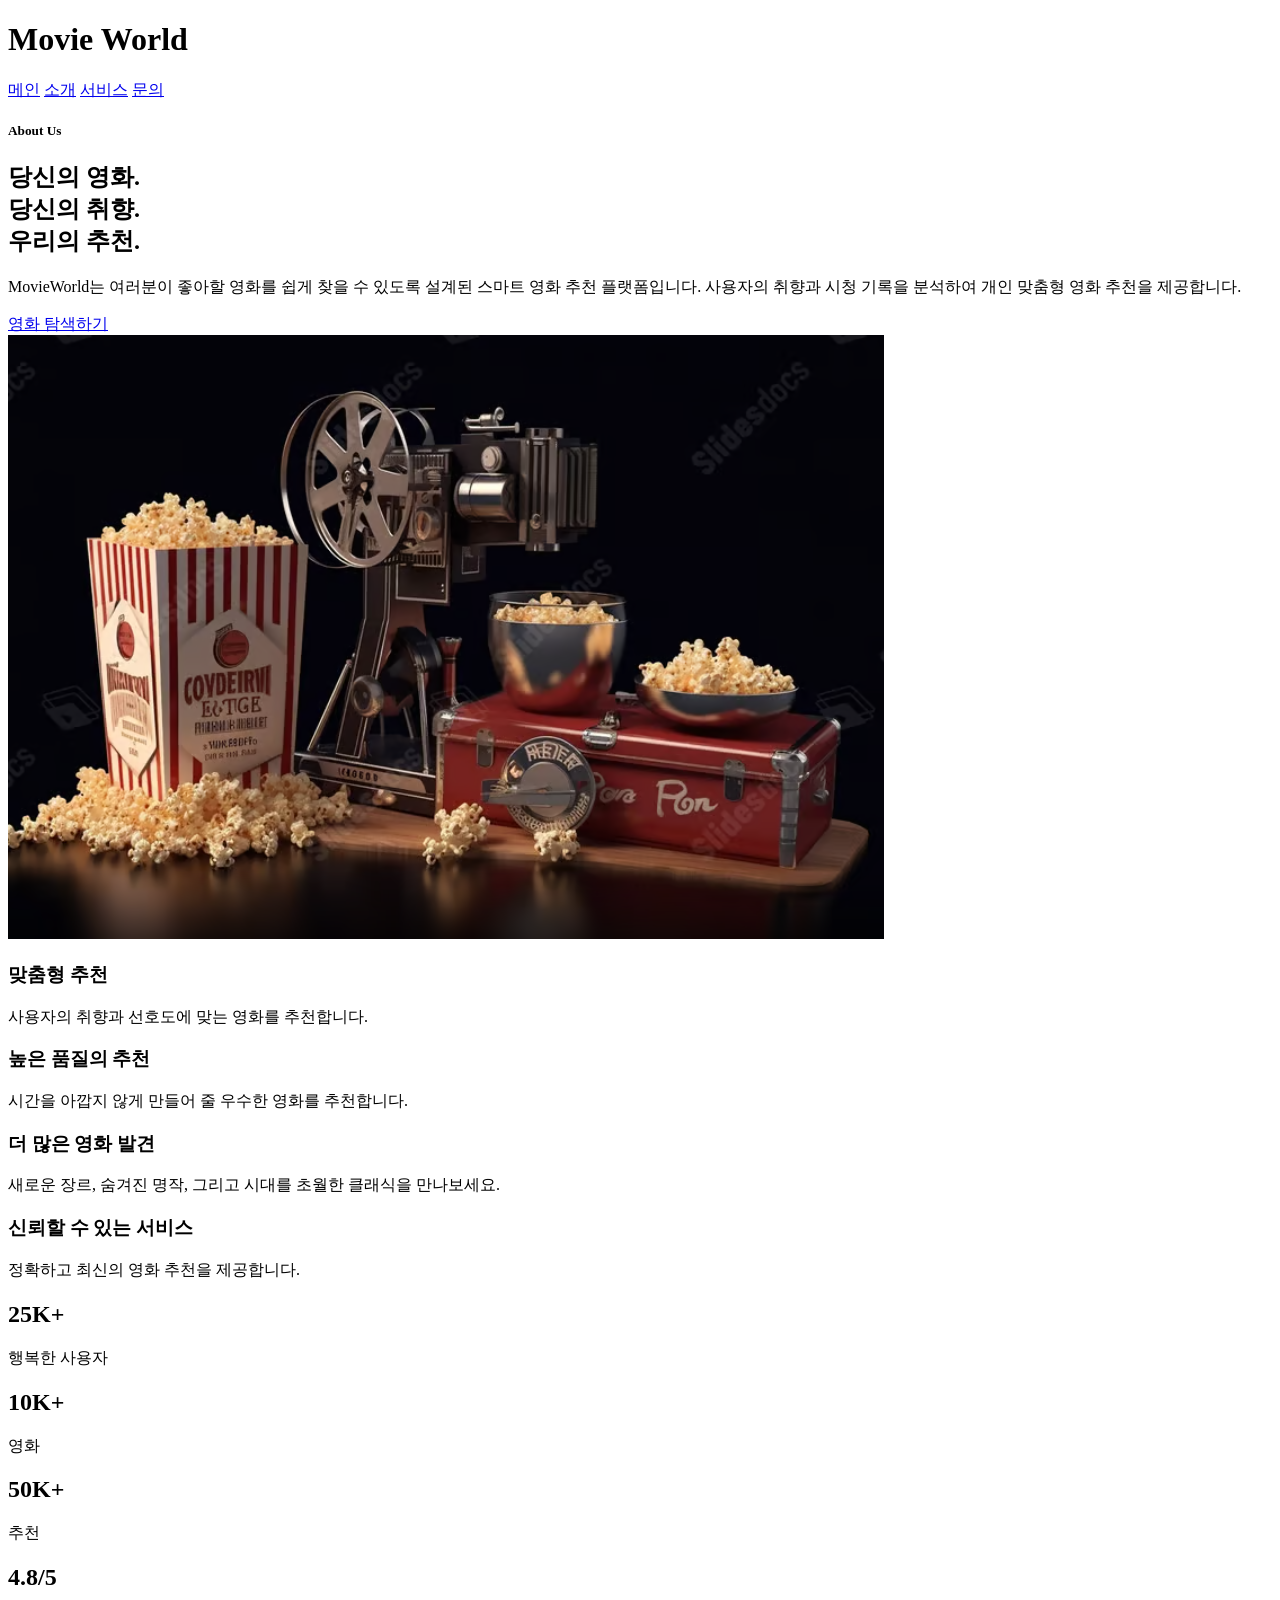
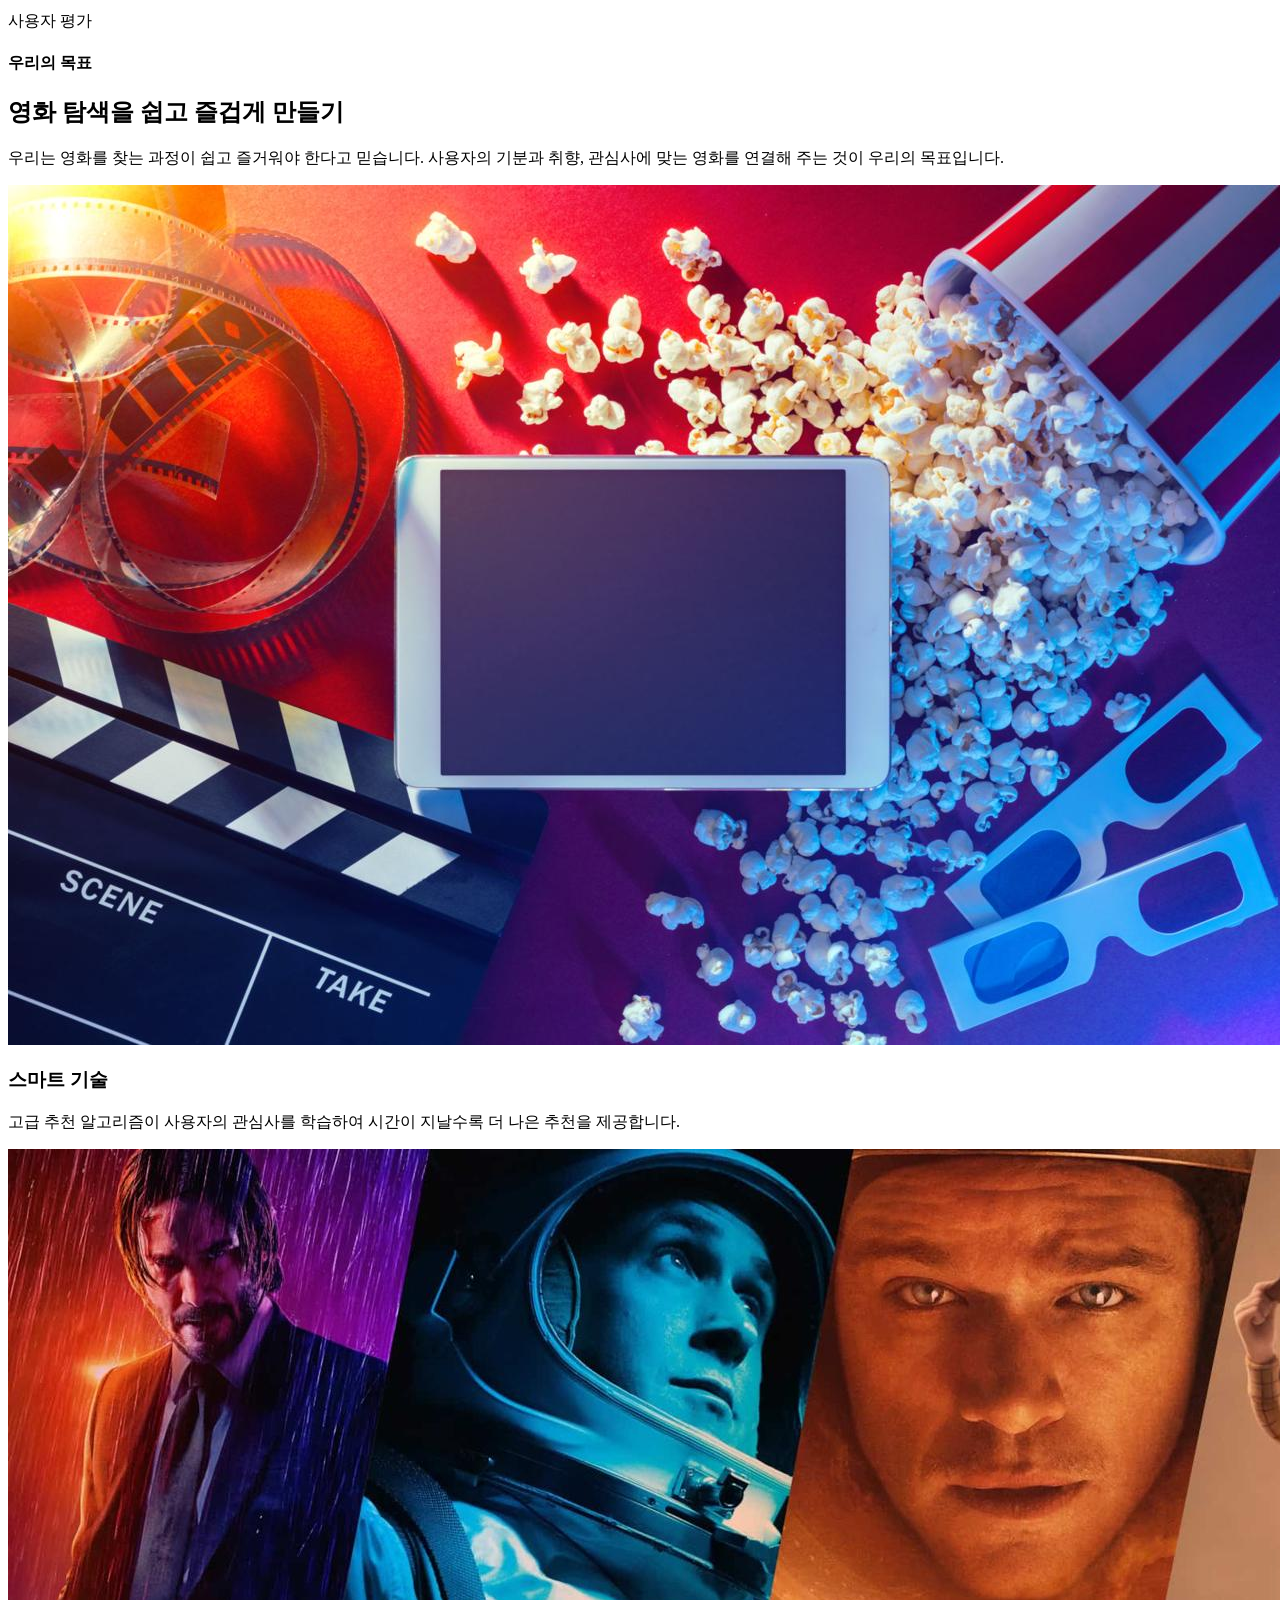
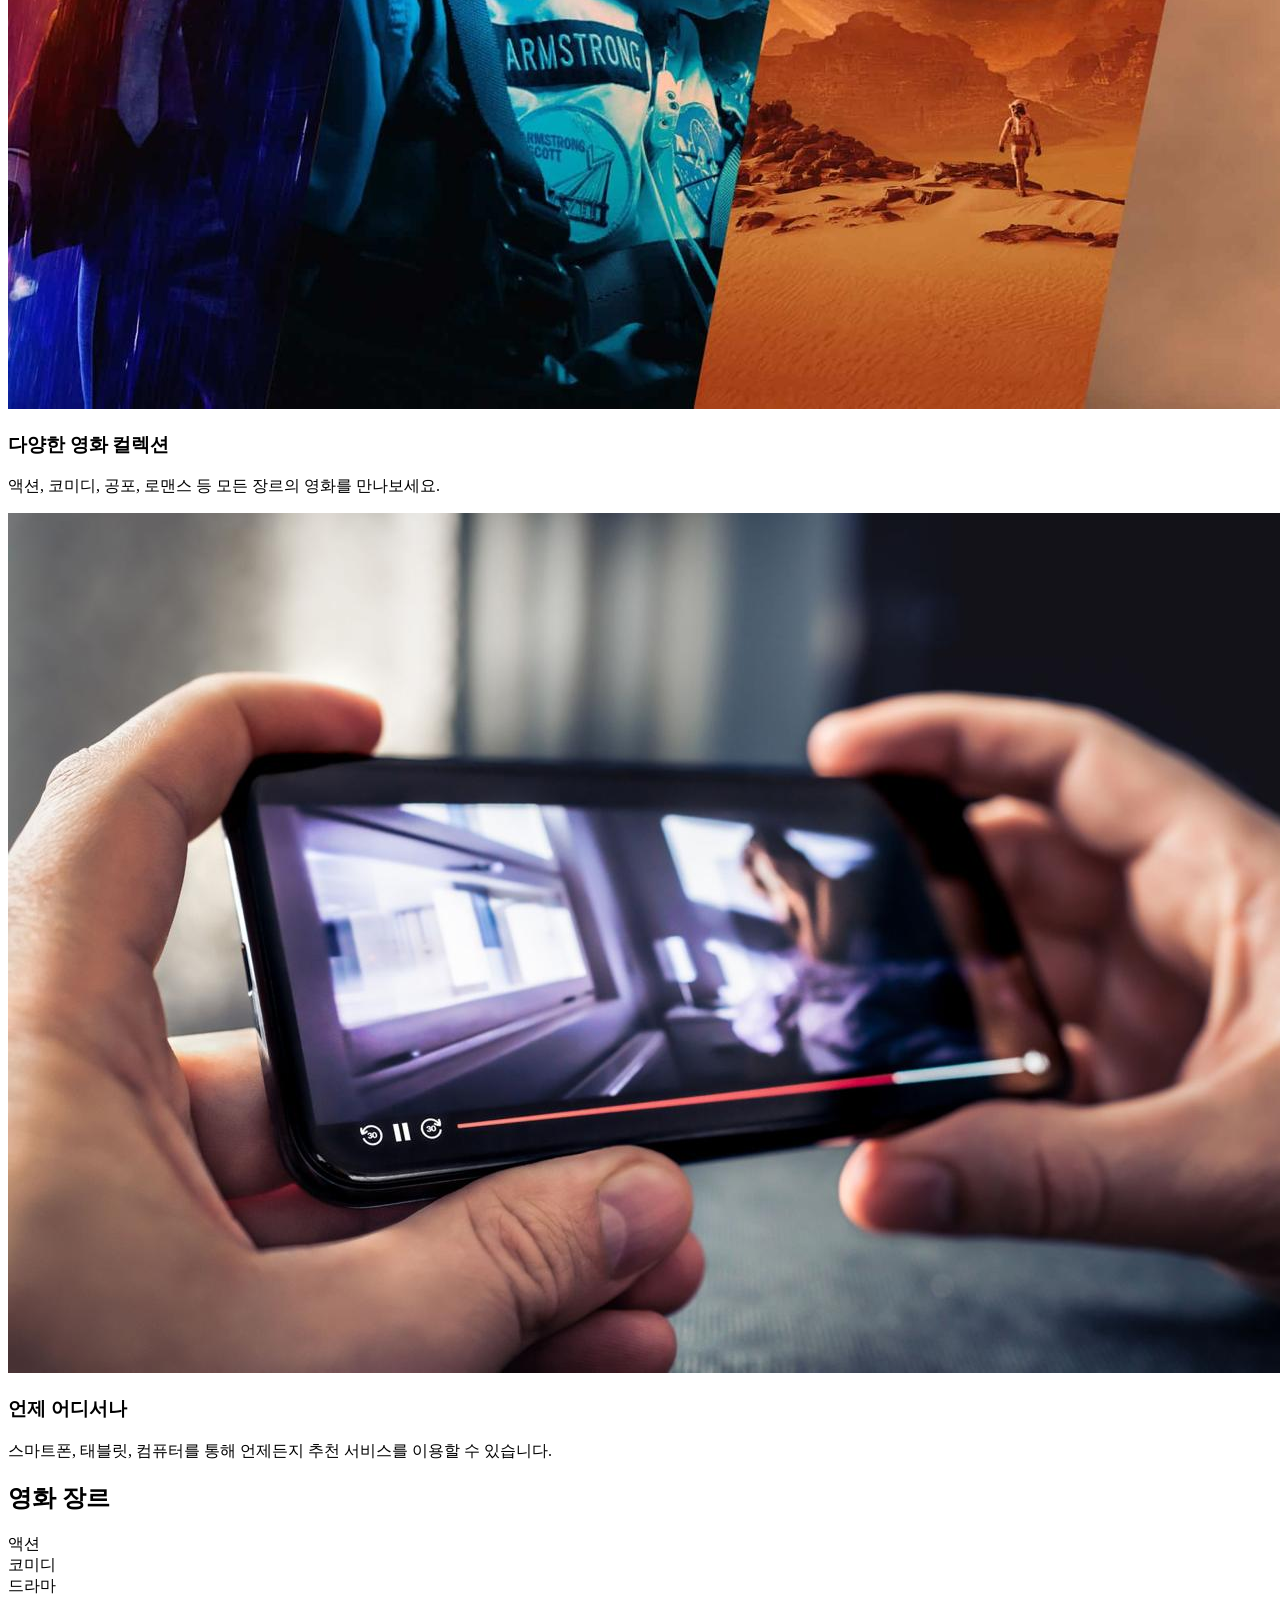
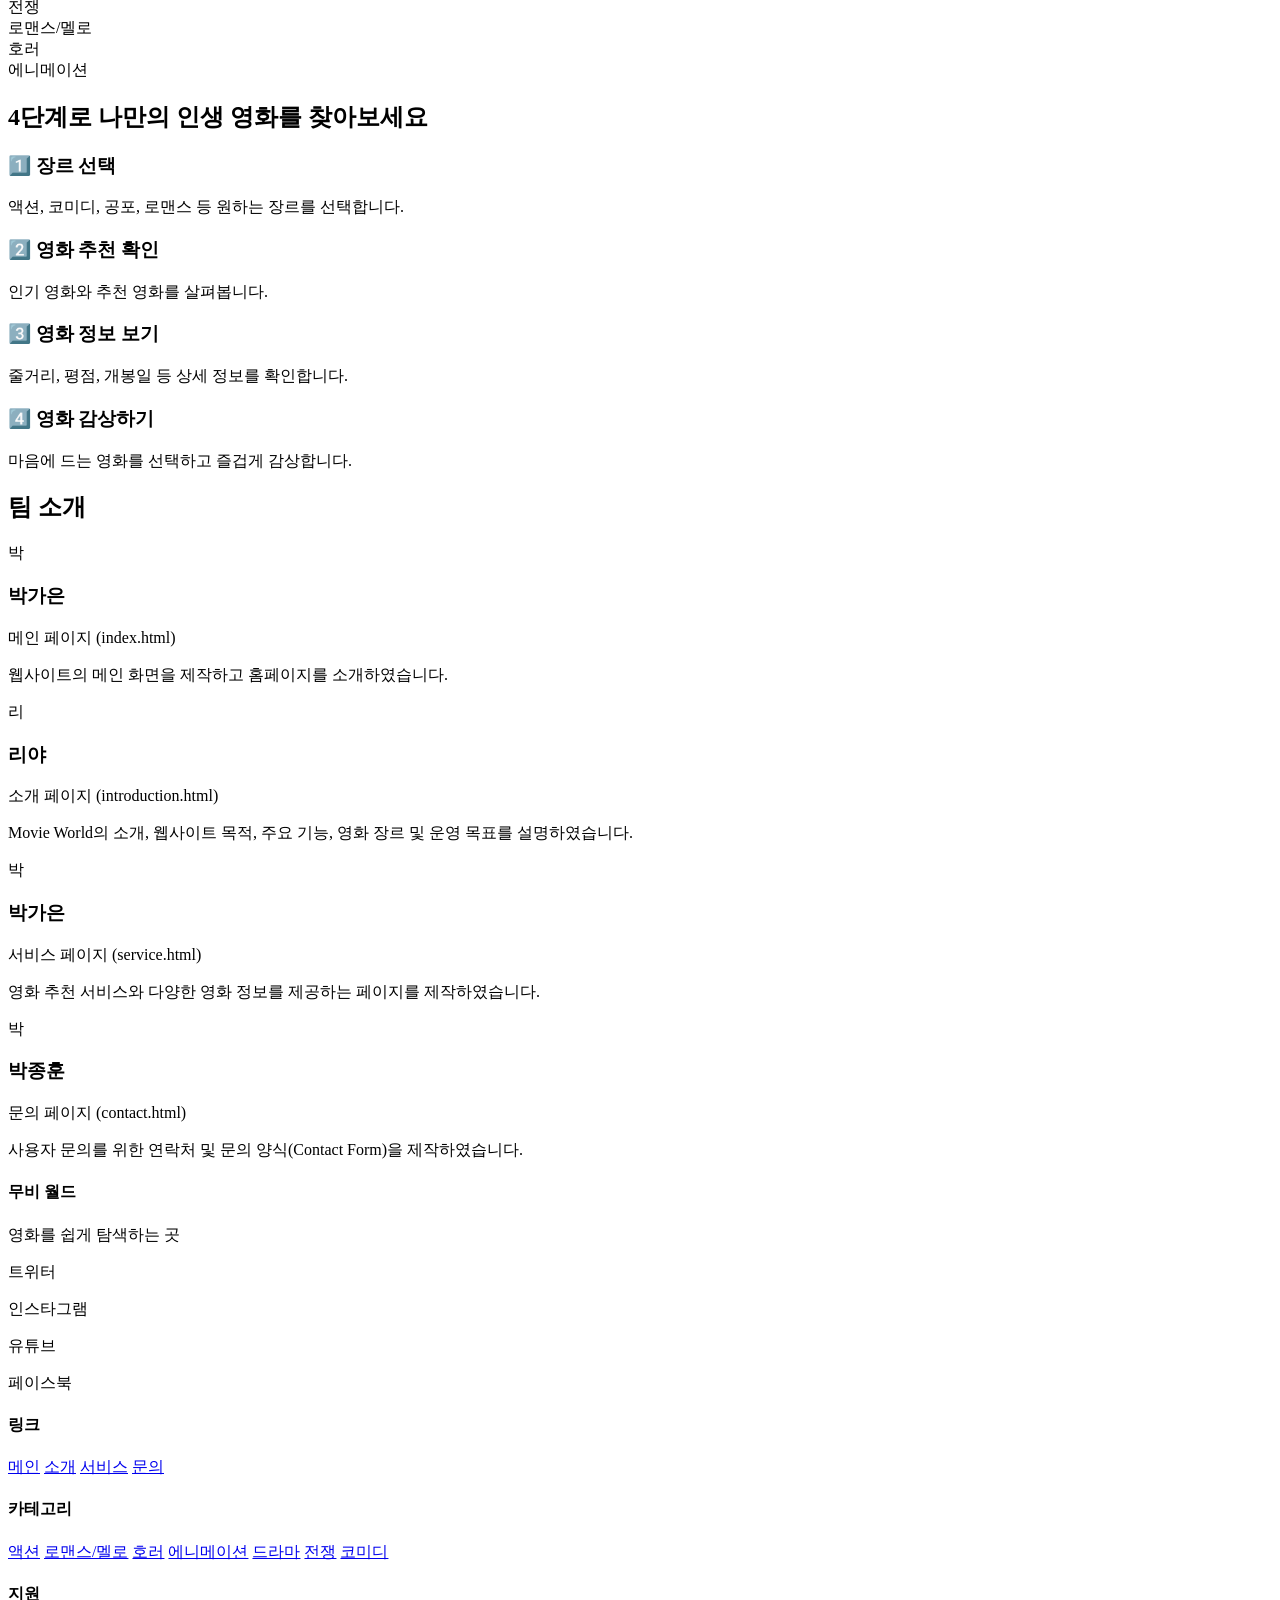
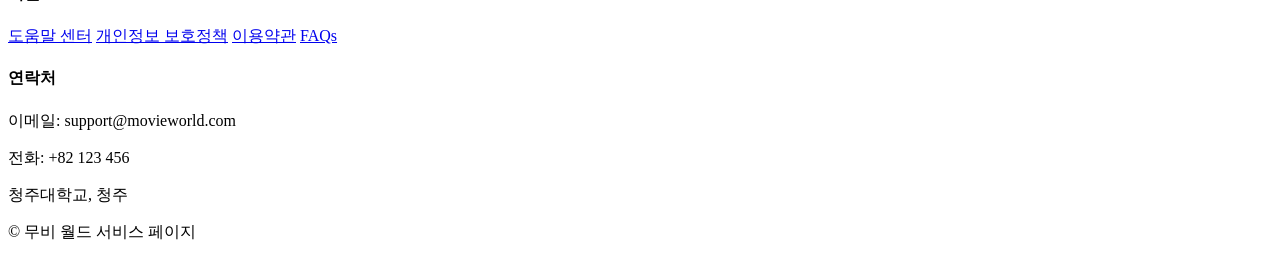
==== 과제/about.html @ fce90861 "웹표준기술기말과제" ====
<!DOCTYPE html>
<html lang="ko">

<head>
    <meta charset="UTF-8">
    <meta name="viewport" content="width=device-width, initial-scale=1.0">
    <title>무비 월드</title>
    <link rel="stylesheet" href="css/style.css">
</head>

<body>

    <!-- 헤더 -->
    <header>
        <div>
            <h1>Movie World</h1>
        </div>

        <!-- 메뉴 -->
        <nav>
            <a href="index.html">메인</a>
            <a href="about.html" class="action">소개</a>
            <a href="service.html">서비스</a>
            <a href="contact.html">문의</a>
        </nav>
    </header>

    <section class="hero">
        <div class="hero-text">
            <h5> About Us</h5>

            <h1>
                당신의 영화.<br>
                당신의 취향.<br>
                <span>우리의 추천.</span>
            </h1>

            <p>
                MovieWorld는 여러분이 좋아할 영화를 쉽게 찾을 수 있도록 설계된 스마트 영화 추천 플랫폼입니다.
                사용자의 취향과 시청 기록을 분석하여 개인 맞춤형 영화 추천을 제공합니다.
            </p>

            <a href="service.html" class="btn">영화 탐색하기</a>
        </div>

        <div class="hero-image">
            <img src="movie time.png" alt="cinema" />
        </div>
    </section>

    <!-- FEATURES -->
    <section class="features">
        <div class="feature-box">
            <h3>맞춤형 추천</h3>
            <p>사용자의 취향과 선호도에 맞는 영화를 추천합니다.</p>
        </div>
        <div class="feature-box">
            <h3>높은 품질의 추천</h3>
            <p>시간을 아깝지 않게 만들어 줄 우수한 영화를 추천합니다.</p>

        </div>
        <div class="feature-box">
            <h3>더 많은 영화 발견</h3>
            <p>새로운 장르, 숨겨진 명작, 그리고 시대를 초월한 클래식을 만나보세요.</p>
        </div>
        <div class="feature-box">
            <h3>신뢰할 수 있는 서비스</h3>
            <p>정확하고 최신의 영화 추천을 제공합니다.</p>
        </div>
    </section>

    <!-- STATISTICS -->
    <section class="stats">
        <div class="stat-box"> <i class="fas fa-users"></i>
            <h2>25K+</h2>
            <p>행복한 사용자</p>
        </div>
        <div class="stat-box"> <i class="fas fa-film"></i>
            <h2>10K+</h2>
            <p>영화</p>
        </div>
        <div class="stat-box"> <i class="fas fa-star"></i>
            <h2>50K+</h2>
            <p>추천</p>
        </div>
        <div class="stat-box"> <i class="fas fa-smile"></i>
            <h2>4.8/5</h2>
            <p>사용자 평가</p>
        </div>
    </section>

    <!-- MISSION -->
    <section class="mission">
        <h4>우리의 목표</h4>
        <h2>영화 탐색을 쉽고 즐겁게 만들기</h2>
        <p>우리는 영화를 찾는 과정이 쉽고 즐거워야 한다고 믿습니다. 사용자의 기분과 취향, 관심사에 맞는 영화를 연결해 주는 것이 우리의 목표입니다.</p>
    </section>


    <!-- INFO CARDS -->
    <section class="cards">
        <div class="card"> <img src="smart technology.jpg" alt="Technology">
            <h3>스마트 기술</h3>
            <p> 고급 추천 알고리즘이 사용자의 관심사를 학습하여 시간이 지날수록 더 나은 추천을 제공합니다. </p>
        </div>
        <div class="card"> <img src="wide collection.jpg" alt="Collection">
            <h3>다양한 영화 컬렉션</h3>
            <p> 액션, 코미디, 공포, 로맨스 등 모든 장르의 영화를 만나보세요. </p>
        </div>
        <div class="card"> <img src="mobile.jpg" alt="Mobile">
            <h3>언제 어디서나</h3>
            <p>스마트폰, 태블릿, 컴퓨터를 통해 언제든지 추천 서비스를 이용할 수 있습니다. </p>
        </div>
    </section>


    <!-- 장르 -->
    <section>
        <h2 class="section-title">영화 장르</h2>

        <div class="grid-4">

            <div class="card">액션</div>
            <div class="card">코미디</div>
            <div class="card">드라마</div>
            <div class="card">전쟁</div>
            <div class="card">로맨스/멜로</div>
            <div class="card">호러</div>
            <div class="card">에니메이션</div>

        </div>
    </section>

    <section class="steps">
        <h2>4단계로 나만의 인생 영화를 찾아보세요</h2>

        <div class="step-container">

            <div class="step-box">
                <h3>1️⃣ 장르 선택</h3>
                <p>액션, 코미디, 공포, 로맨스 등 원하는 장르를 선택합니다.</p>
            </div>

            <div class="step-box">
                <h3>2️⃣ 영화 추천 확인</h3>
                <p>인기 영화와 추천 영화를 살펴봅니다.</p>
            </div>

            <div class="step-box">
                <h3>3️⃣ 영화 정보 보기</h3>
                <p>줄거리, 평점, 개봉일 등 상세 정보를 확인합니다.</p>
            </div>

            <div class="step-box">
                <h3>4️⃣ 영화 감상하기</h3>
                <p>마음에 드는 영화를 선택하고 즐겁게 감상합니다.</p>
            </div>

        </div>
    </section>

    <!-- 팀 -->
    <section>
        <h2 class="section-title">팀 소개</h2>

        <div class="grid-4">

            <div class="team-card">
                <div class="avatar">박</div>
                <h3>박가은</h3>
                <p>메인 페이지 (index.html)</p>
                <p>웹사이트의 메인 화면을 제작하고 홈페이지를 소개하였습니다.</p>
            </div>

            <div class="team-card">
                <div class="avatar">리</div>
                <h3>리야</h3>
                <p>소개 페이지 (introduction.html)</p>
                <p>Movie World의 소개, 웹사이트 목적, 주요 기능, 영화 장르 및 운영 목표를 설명하였습니다.</p>
            </div>

            <div class="team-card">
                <div class="avatar">박</div>
                <h3>박가은</h3>
                <p>서비스 페이지 (service.html)</p>
                <p>영화 추천 서비스와 다양한 영화 정보를 제공하는 페이지를 제작하였습니다.</p>
            </div>

            <div class="team-card">
                <div class="avatar">박</div>
                <h3>박종훈</h3>
                <p>문의 페이지 (contact.html)</p>
                <p>사용자 문의를 위한 연락처 및 문의 양식(Contact Form)을 제작하였습니다.</p>
            </div>

        </div>
    </section>

    <!-- 푸터 -->
    <footer>
        <div class="footer-grid">

            <div>
                <h4>무비 월드</h4>
                <p>영화를 쉽게 탐색하는 곳</p>
                <p>트위터</p>
                <p>인스타그램</p>
                <p>유튜브</p>
                <p>페이스북</p>

            </div>

            <div>
                <h4>링크</h4>
                <a href="#main.html">메인</a>
                <a href="#">소개</a>
                <a href="service.html">서비스</a>
                <a href="contact.html">문의</a>
            </div>

            <div>
                <h4>카테고리</h4>
                <a href="#service.html#action">액션</a>
                <a href="#service.html#romance">로맨스/멜로</a>
                <a href="#service.html#horror">호러</a>
                <a href="#service.html#animation">에니메이션</a>
                <a href="#service.html#drama">드라마</a>
                <a href="#service.html#war">전쟁</a>
                <a href="#service.html#comedy">코미디</a>
            </div>

            <div>
                <h4>지원</h4>
                <a href="#contact.html">도움말 센터</a>
                <a href="#contact.html">개인정보 보호정책</a>
                <a href="#contact.html">이용약관</a>
                <a href="#contact.html">FAQs</a>
            </div>

            <div>
                <h4>연락처</h4>
                <p>이메일: support@movieworld.com</p>
                <p>전화: +82 123 456</p>
                <p>청주대학교, 청주</p>
            </div>

        </div>

        <div class="footer-bottom">
            <p>© 무비 월드 서비스 페이지</p>
        </div>
    </footer>

    <script src="js/script.js"></script>

</body>

</html>
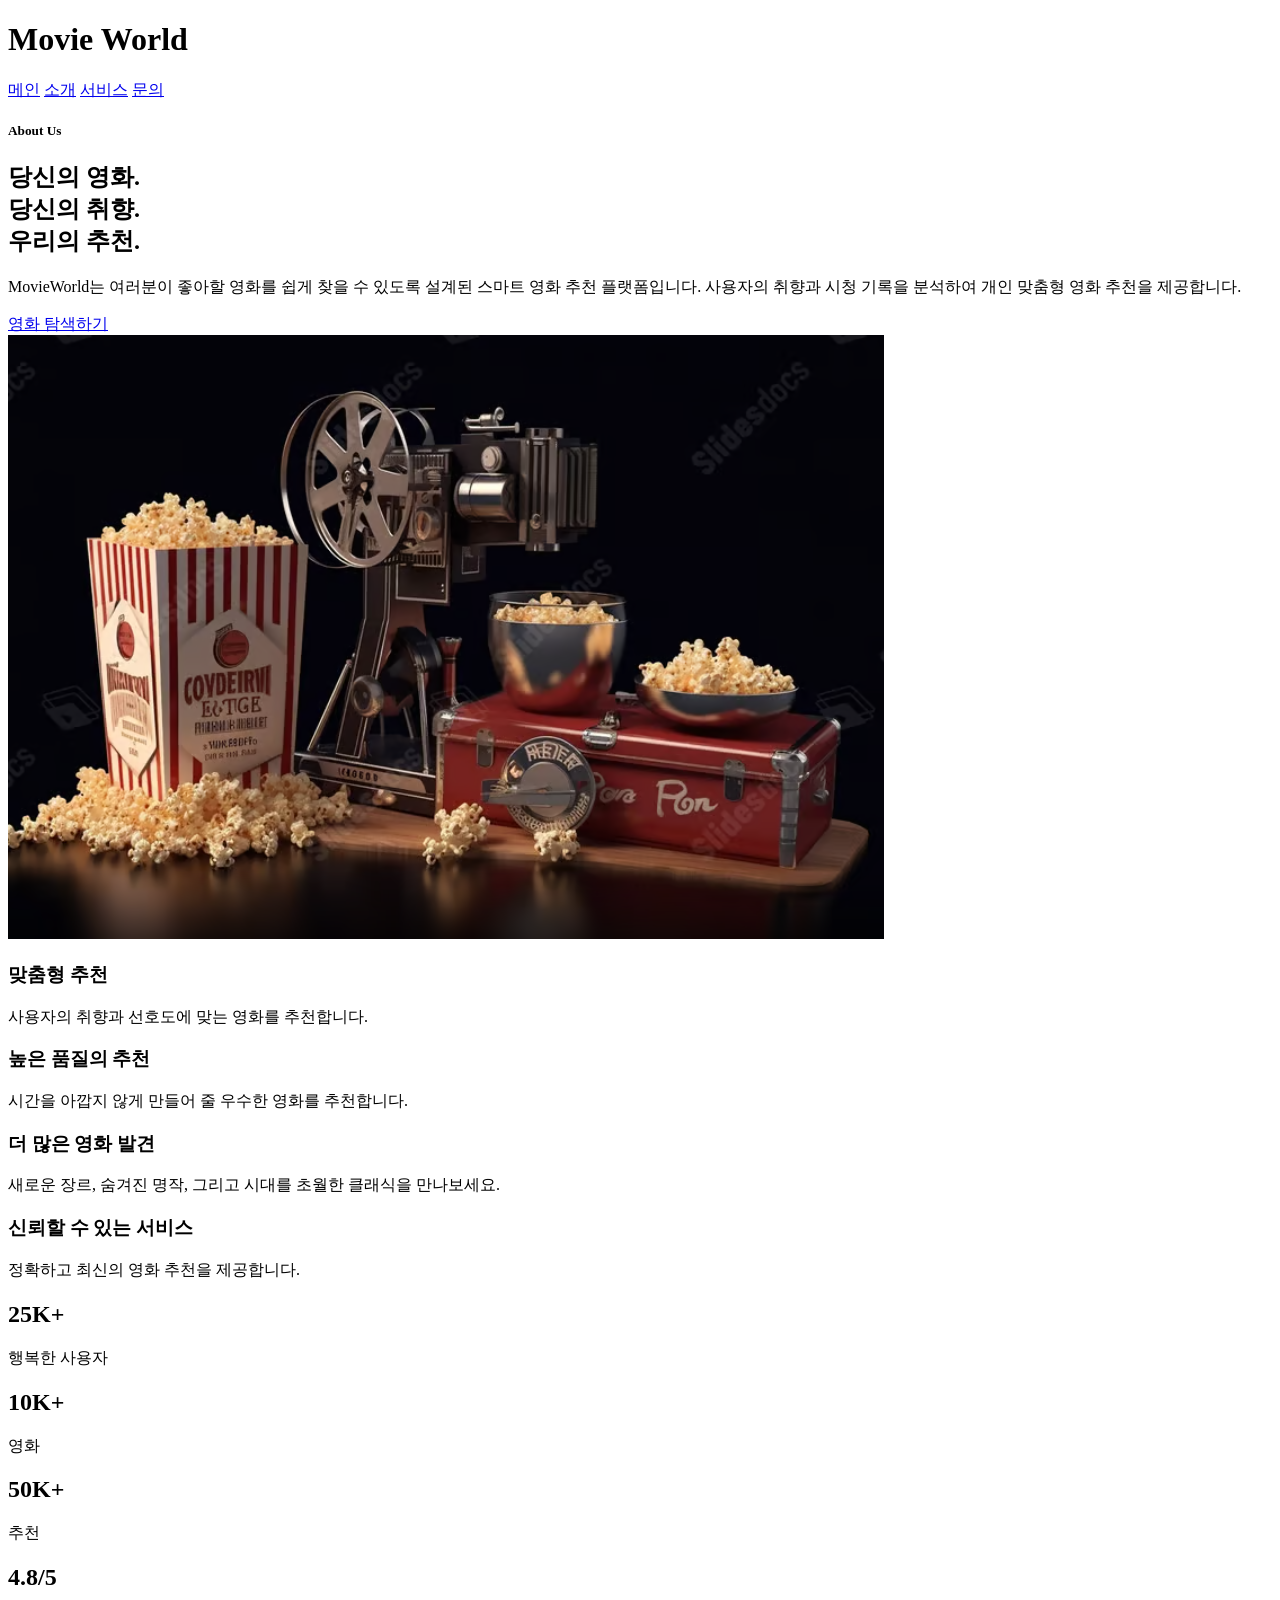
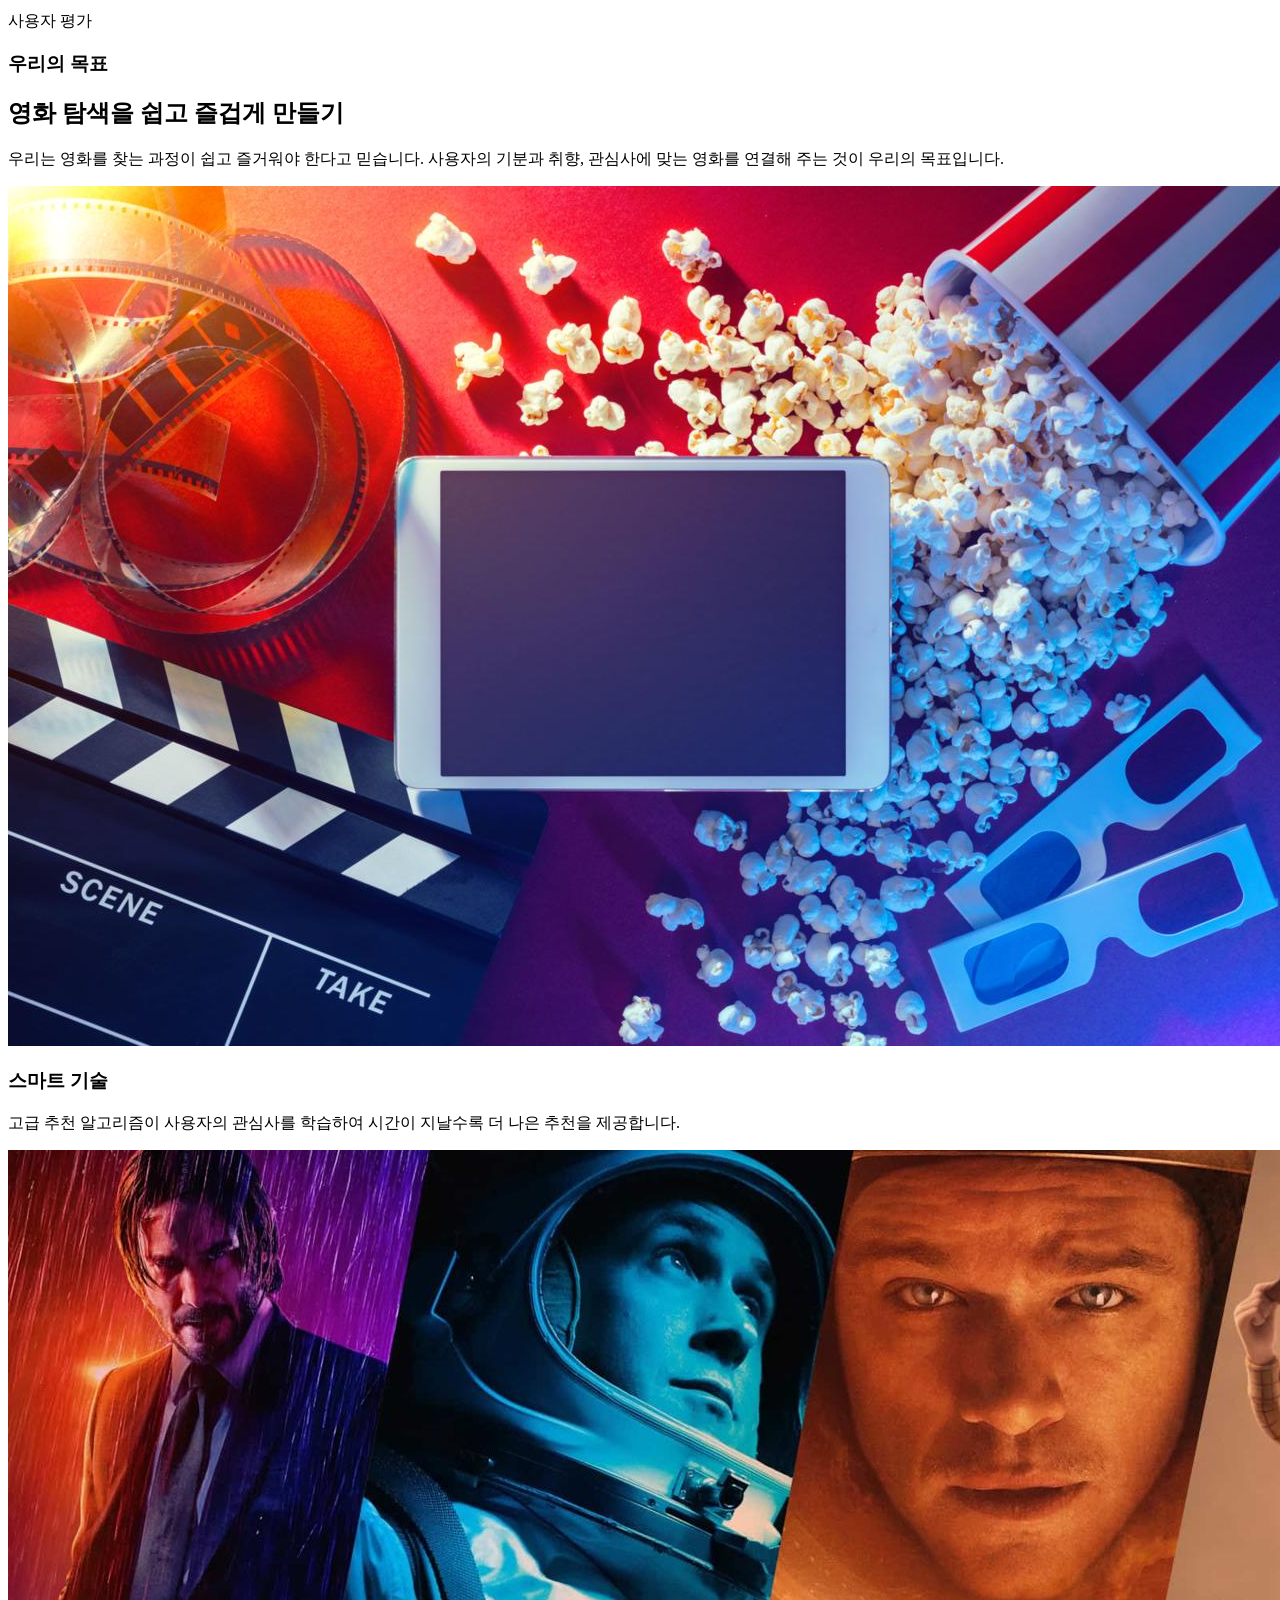
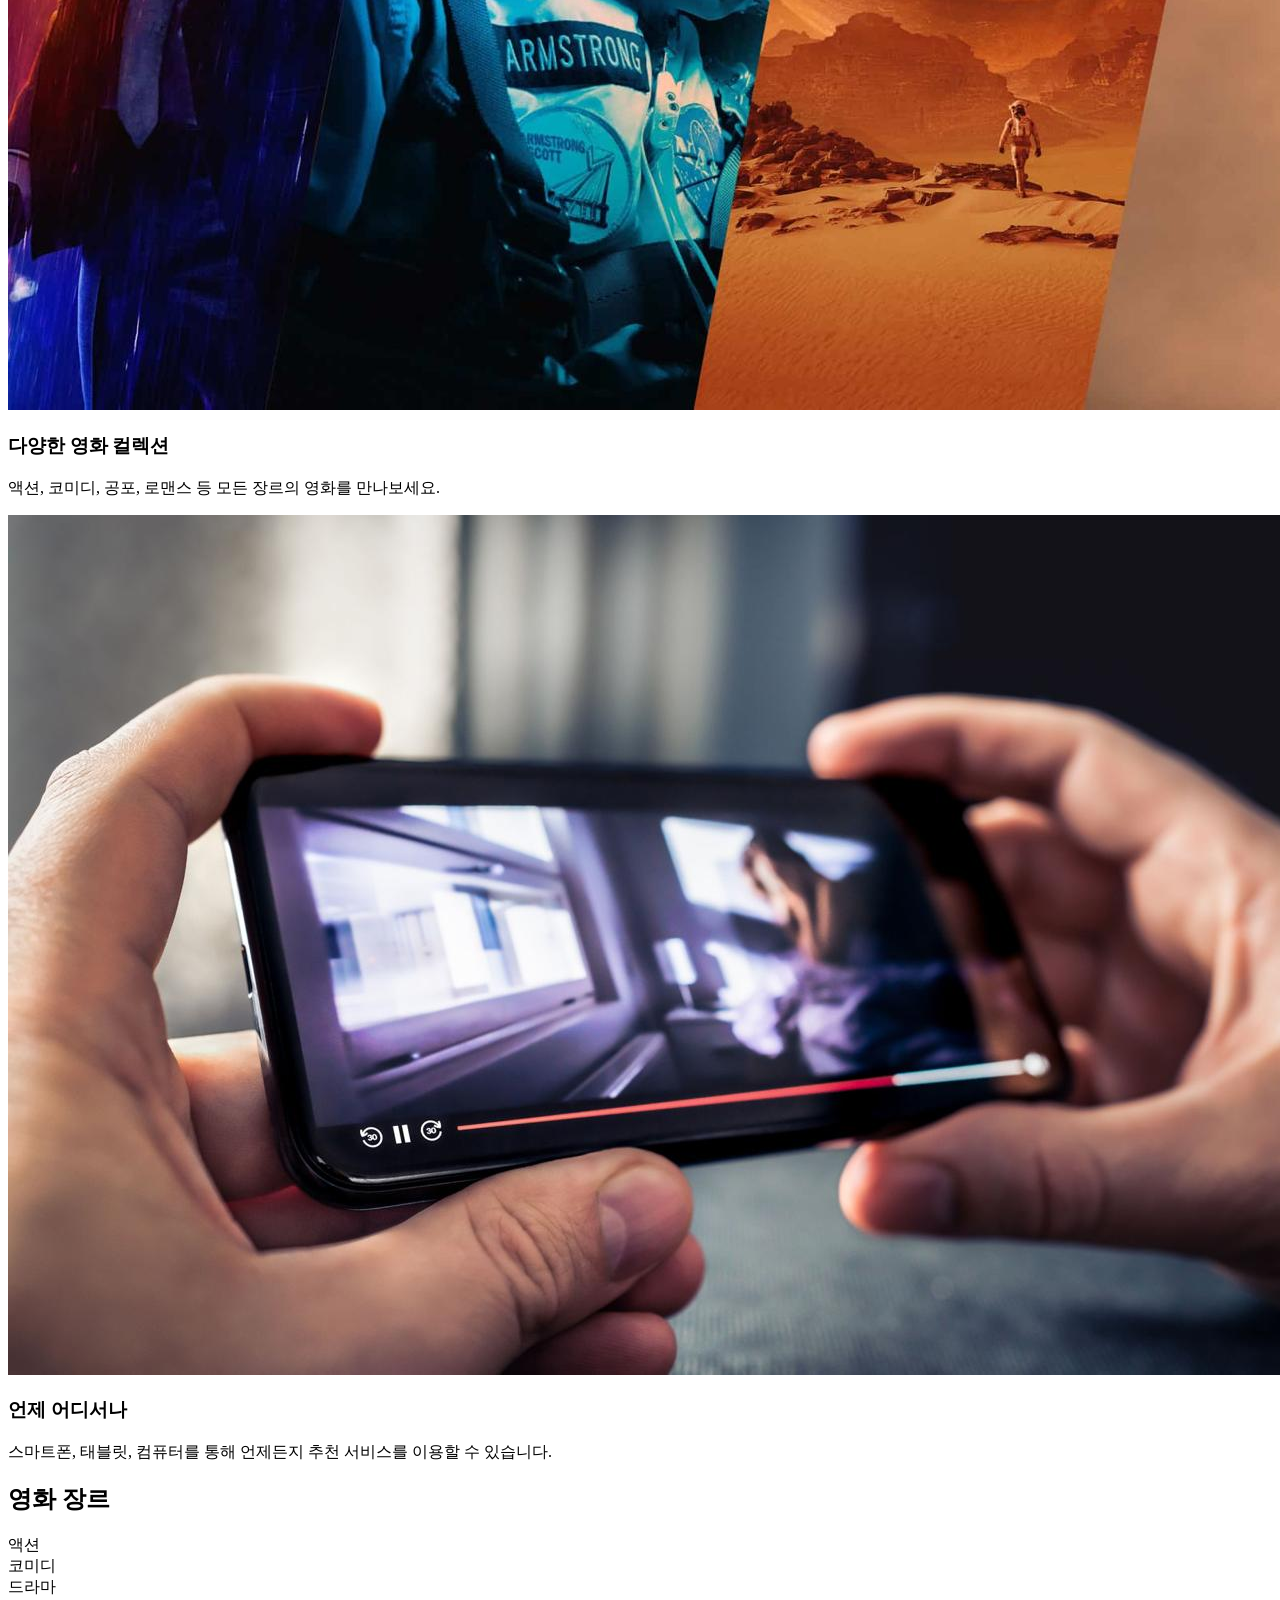
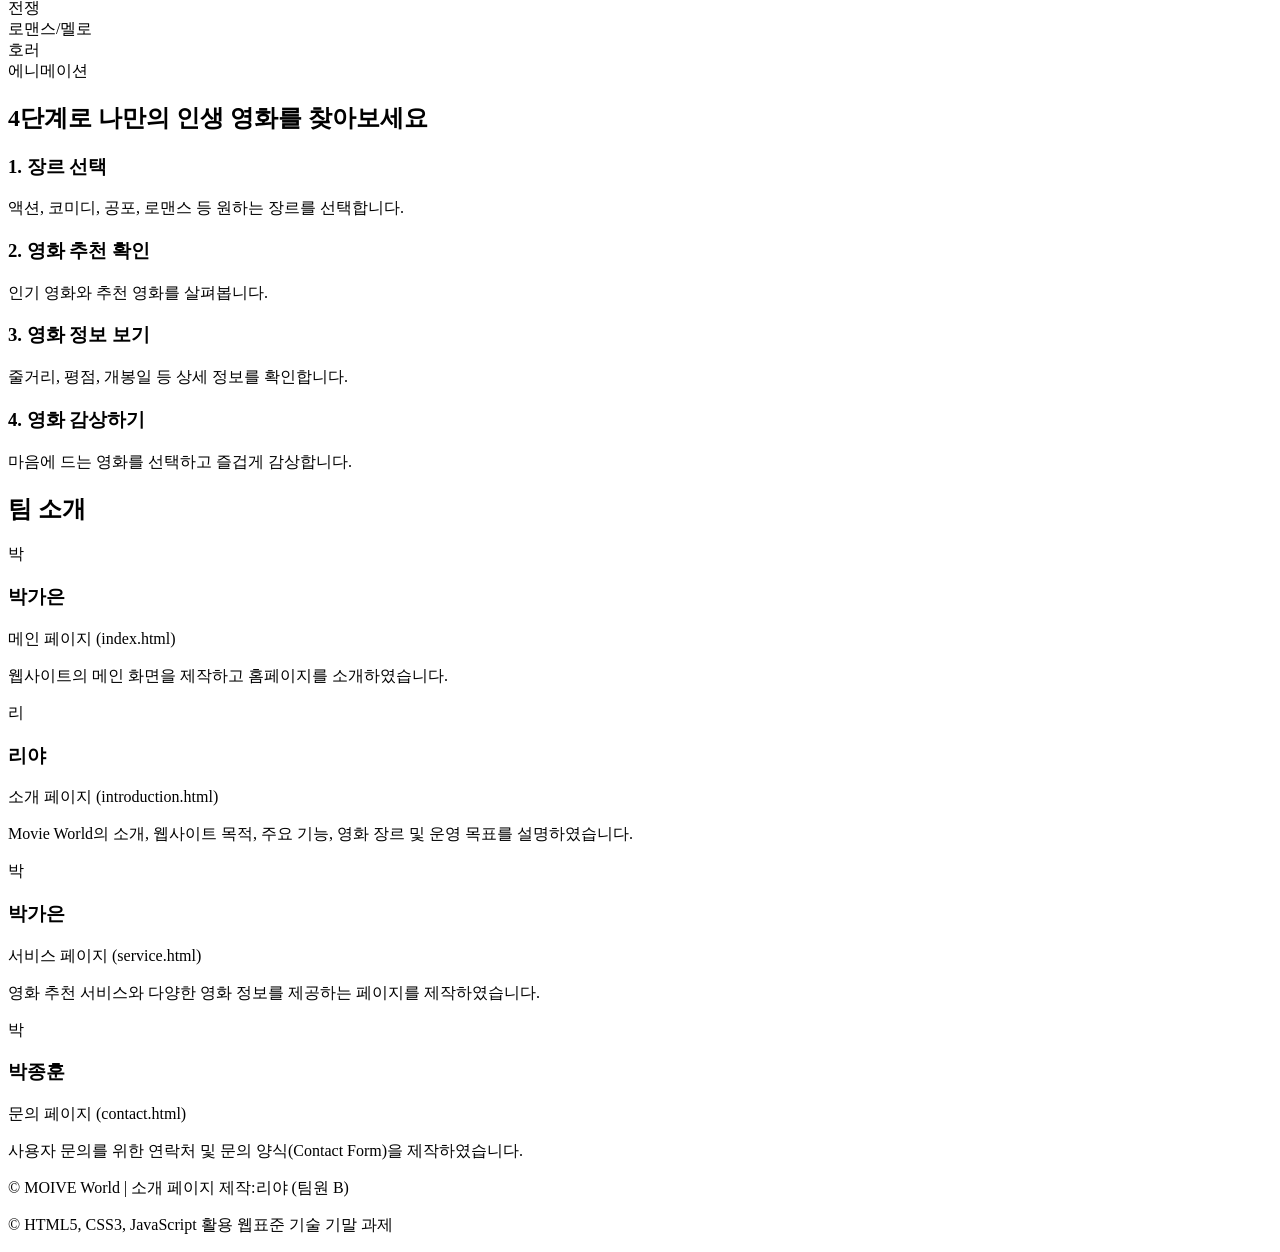
==== commit fbfa6566: "웹표준기술-수정" ====
--- a/과제/about.html
+++ b/과제/about.html
@@ -4,7 +4,7 @@
 <head>
     <meta charset="UTF-8">
     <meta name="viewport" content="width=device-width, initial-scale=1.0">
-    <title>무비 월드</title>
+    <title>Movie World - Introduction page</title>
     <link rel="stylesheet" href="css/style.css">
 </head>
 
@@ -71,19 +71,19 @@
 
     <!-- STATISTICS -->
     <section class="stats">
-        <div class="stat-box"> <i class="fas fa-users"></i>
+        <div class="stat-box">
             <h2>25K+</h2>
             <p>행복한 사용자</p>
         </div>
-        <div class="stat-box"> <i class="fas fa-film"></i>
+        <div class="stat-box">
             <h2>10K+</h2>
             <p>영화</p>
         </div>
-        <div class="stat-box"> <i class="fas fa-star"></i>
+        <div class="stat-box">
             <h2>50K+</h2>
             <p>추천</p>
         </div>
-        <div class="stat-box"> <i class="fas fa-smile"></i>
+        <div class="stat-box">
             <h2>4.8/5</h2>
             <p>사용자 평가</p>
         </div>
@@ -91,7 +91,7 @@
 
     <!-- MISSION -->
     <section class="mission">
-        <h4>우리의 목표</h4>
+        <h3>우리의 목표</h3>
         <h2>영화 탐색을 쉽고 즐겁게 만들기</h2>
         <p>우리는 영화를 찾는 과정이 쉽고 즐거워야 한다고 믿습니다. 사용자의 기분과 취향, 관심사에 맞는 영화를 연결해 주는 것이 우리의 목표입니다.</p>
     </section>
@@ -137,22 +137,22 @@
         <div class="step-container">
 
             <div class="step-box">
-                <h3>1️⃣ 장르 선택</h3>
+                <h3>1. 장르 선택</h3>
                 <p>액션, 코미디, 공포, 로맨스 등 원하는 장르를 선택합니다.</p>
             </div>
 
             <div class="step-box">
-                <h3>2️⃣ 영화 추천 확인</h3>
+                <h3>2. 영화 추천 확인</h3>
                 <p>인기 영화와 추천 영화를 살펴봅니다.</p>
             </div>
 
             <div class="step-box">
-                <h3>3️⃣ 영화 정보 보기</h3>
+                <h3>3. 영화 정보 보기</h3>
                 <p>줄거리, 평점, 개봉일 등 상세 정보를 확인합니다.</p>
             </div>
 
             <div class="step-box">
-                <h3>4️⃣ 영화 감상하기</h3>
+                <h3>4. 영화 감상하기</h3>
                 <p>마음에 드는 영화를 선택하고 즐겁게 감상합니다.</p>
             </div>
 
@@ -198,56 +198,11 @@
 
     <!-- 푸터 -->
     <footer>
-        <div class="footer-grid">
-
-            <div>
-                <h4>무비 월드</h4>
-                <p>영화를 쉽게 탐색하는 곳</p>
-                <p>트위터</p>
-                <p>인스타그램</p>
-                <p>유튜브</p>
-                <p>페이스북</p>
-
-            </div>
-
-            <div>
-                <h4>링크</h4>
-                <a href="#main.html">메인</a>
-                <a href="#">소개</a>
-                <a href="service.html">서비스</a>
-                <a href="contact.html">문의</a>
-            </div>
-
-            <div>
-                <h4>카테고리</h4>
-                <a href="#service.html#action">액션</a>
-                <a href="#service.html#romance">로맨스/멜로</a>
-                <a href="#service.html#horror">호러</a>
-                <a href="#service.html#animation">에니메이션</a>
-                <a href="#service.html#drama">드라마</a>
-                <a href="#service.html#war">전쟁</a>
-                <a href="#service.html#comedy">코미디</a>
-            </div>
-
-            <div>
-                <h4>지원</h4>
-                <a href="#contact.html">도움말 센터</a>
-                <a href="#contact.html">개인정보 보호정책</a>
-                <a href="#contact.html">이용약관</a>
-                <a href="#contact.html">FAQs</a>
-            </div>
-
-            <div>
-                <h4>연락처</h4>
-                <p>이메일: support@movieworld.com</p>
-                <p>전화: +82 123 456</p>
-                <p>청주대학교, 청주</p>
-            </div>
-
-        </div>
-
         <div class="footer-bottom">
-            <p>© 무비 월드 서비스 페이지</p>
+            <footer>
+                <p>© MOIVE World | 소개 페이지 제작:리야 (팀원 B)</p>
+                <p>© HTML5, CSS3, JavaScript 활용 웹표준 기술 기말 과제</p>
+            </footer>
         </div>
     </footer>
 
